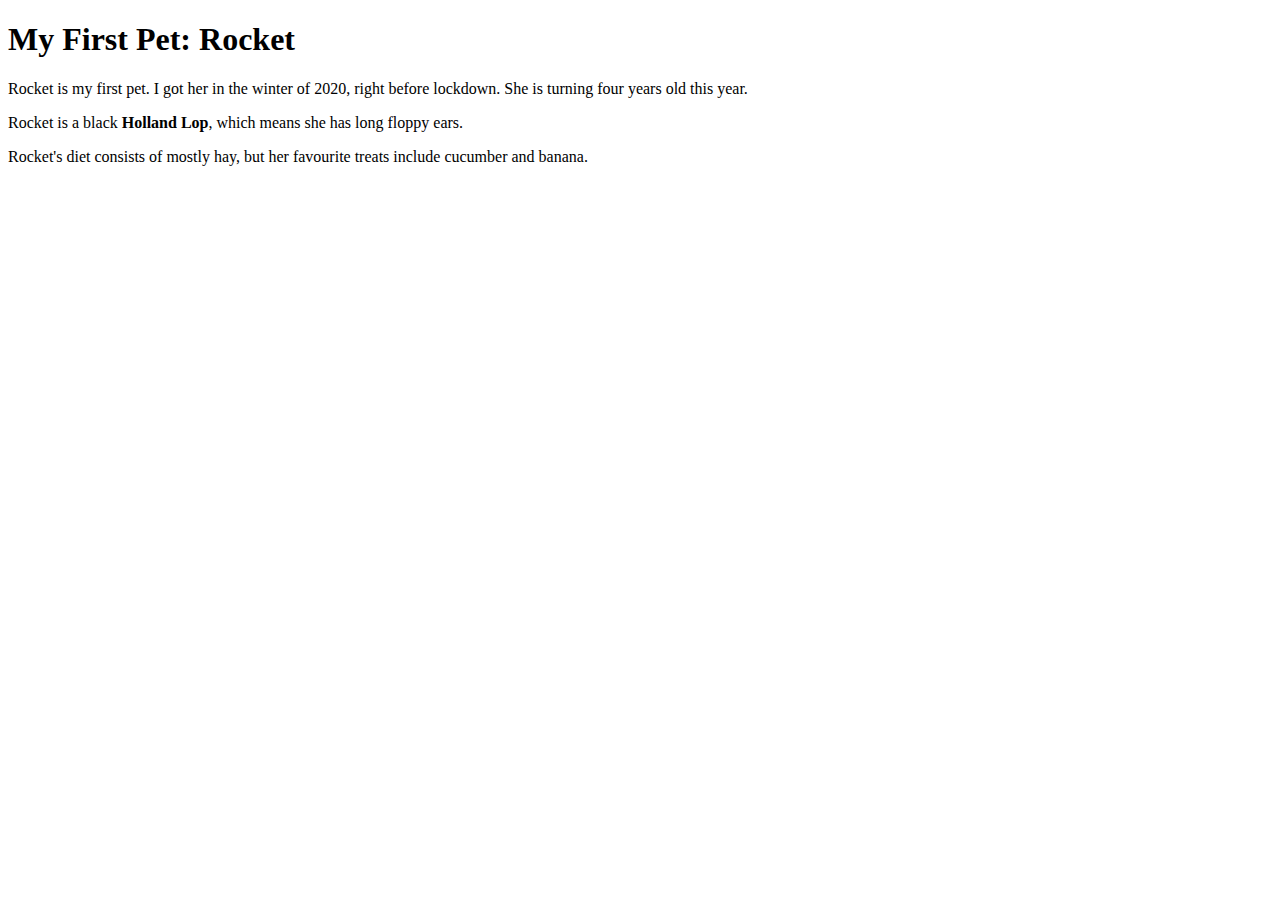
==== index.html @ 4de68b6d "Create index.html" ====
<!DOCTYPE html>
<html lang="en">
	<head>
		<title>Meet My Pets!</title>
	</head>

	<body>

	<h1>My First Pet: Rocket</h1>

	<p>Rocket is my first pet. I got her in the winter of 2020, right before lockdown. She is turning four years old this year.</p>

	<p> Rocket is a black <strong>Holland Lop</strong>, which means she has long floppy ears.</p>

	<p> Rocket's diet consists of mostly hay, but her favourite treats include cucumber and banana. </p>
	
	</body>

</html>
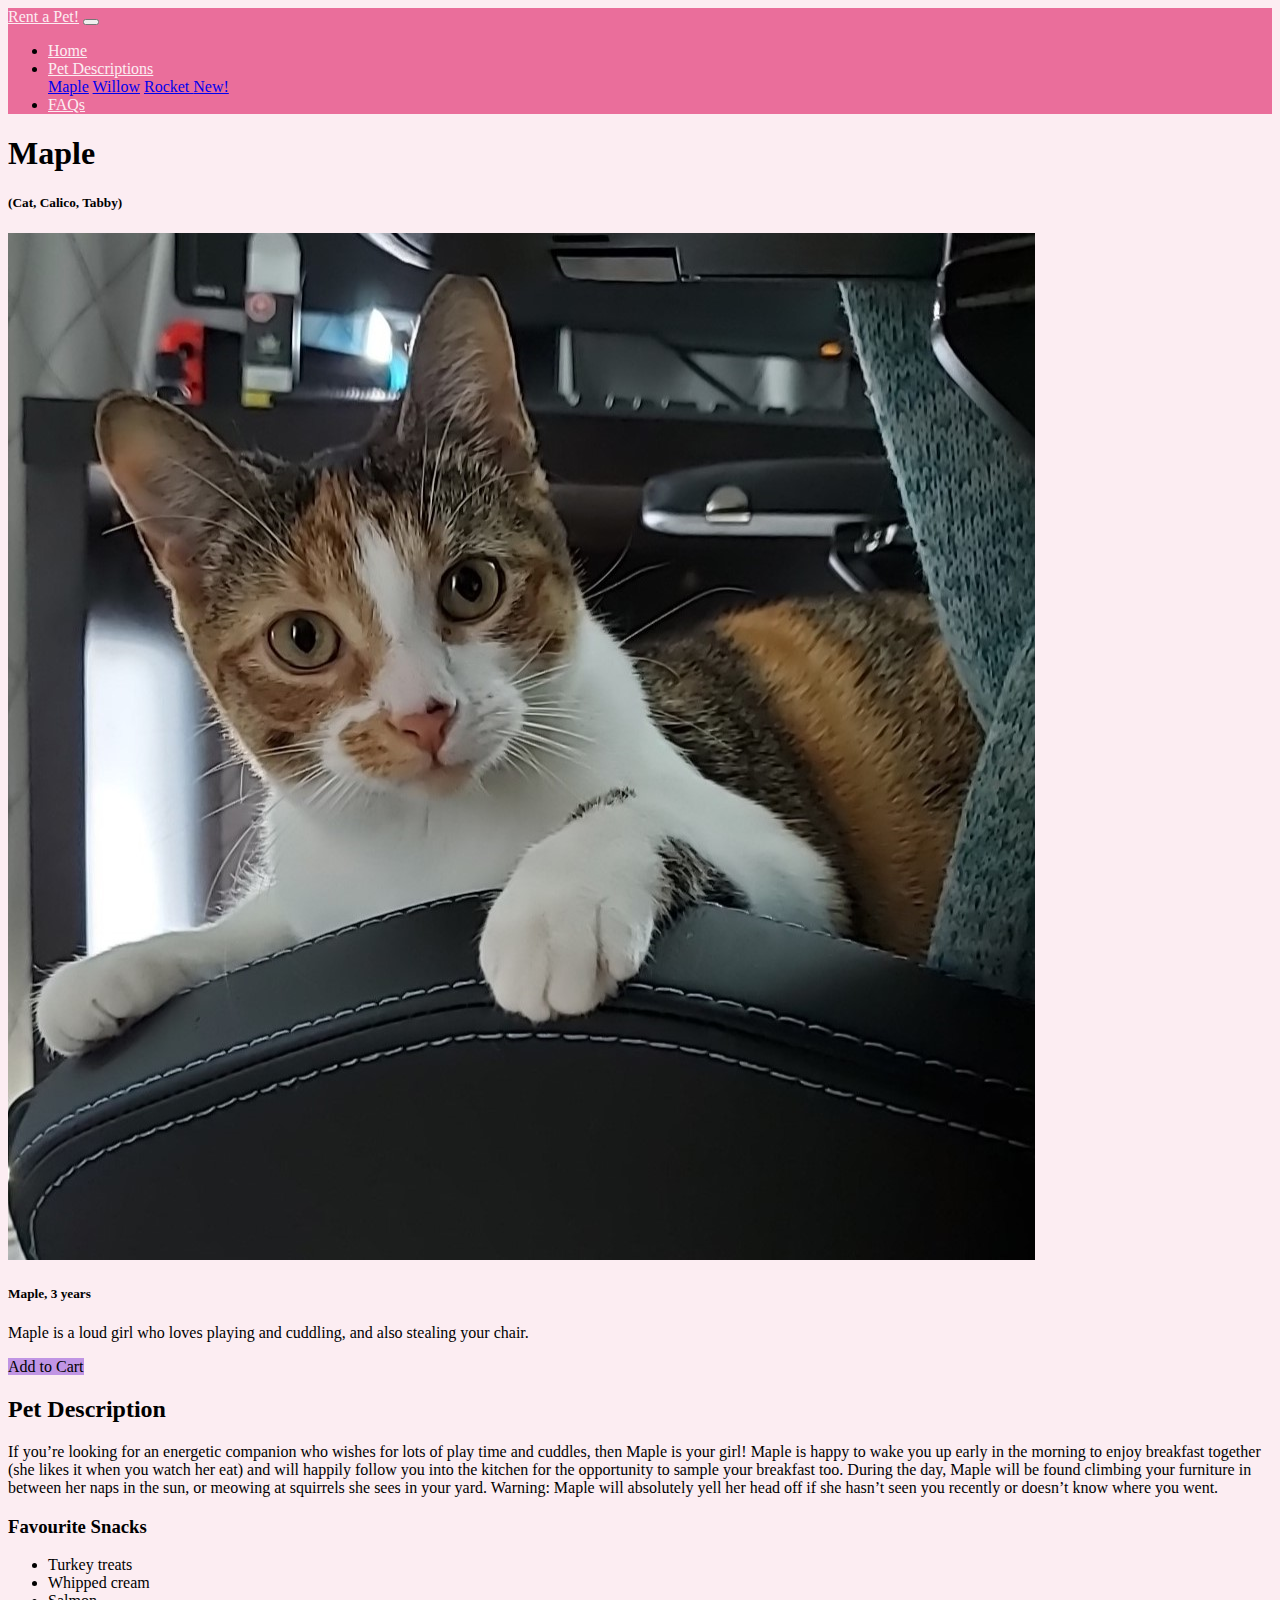
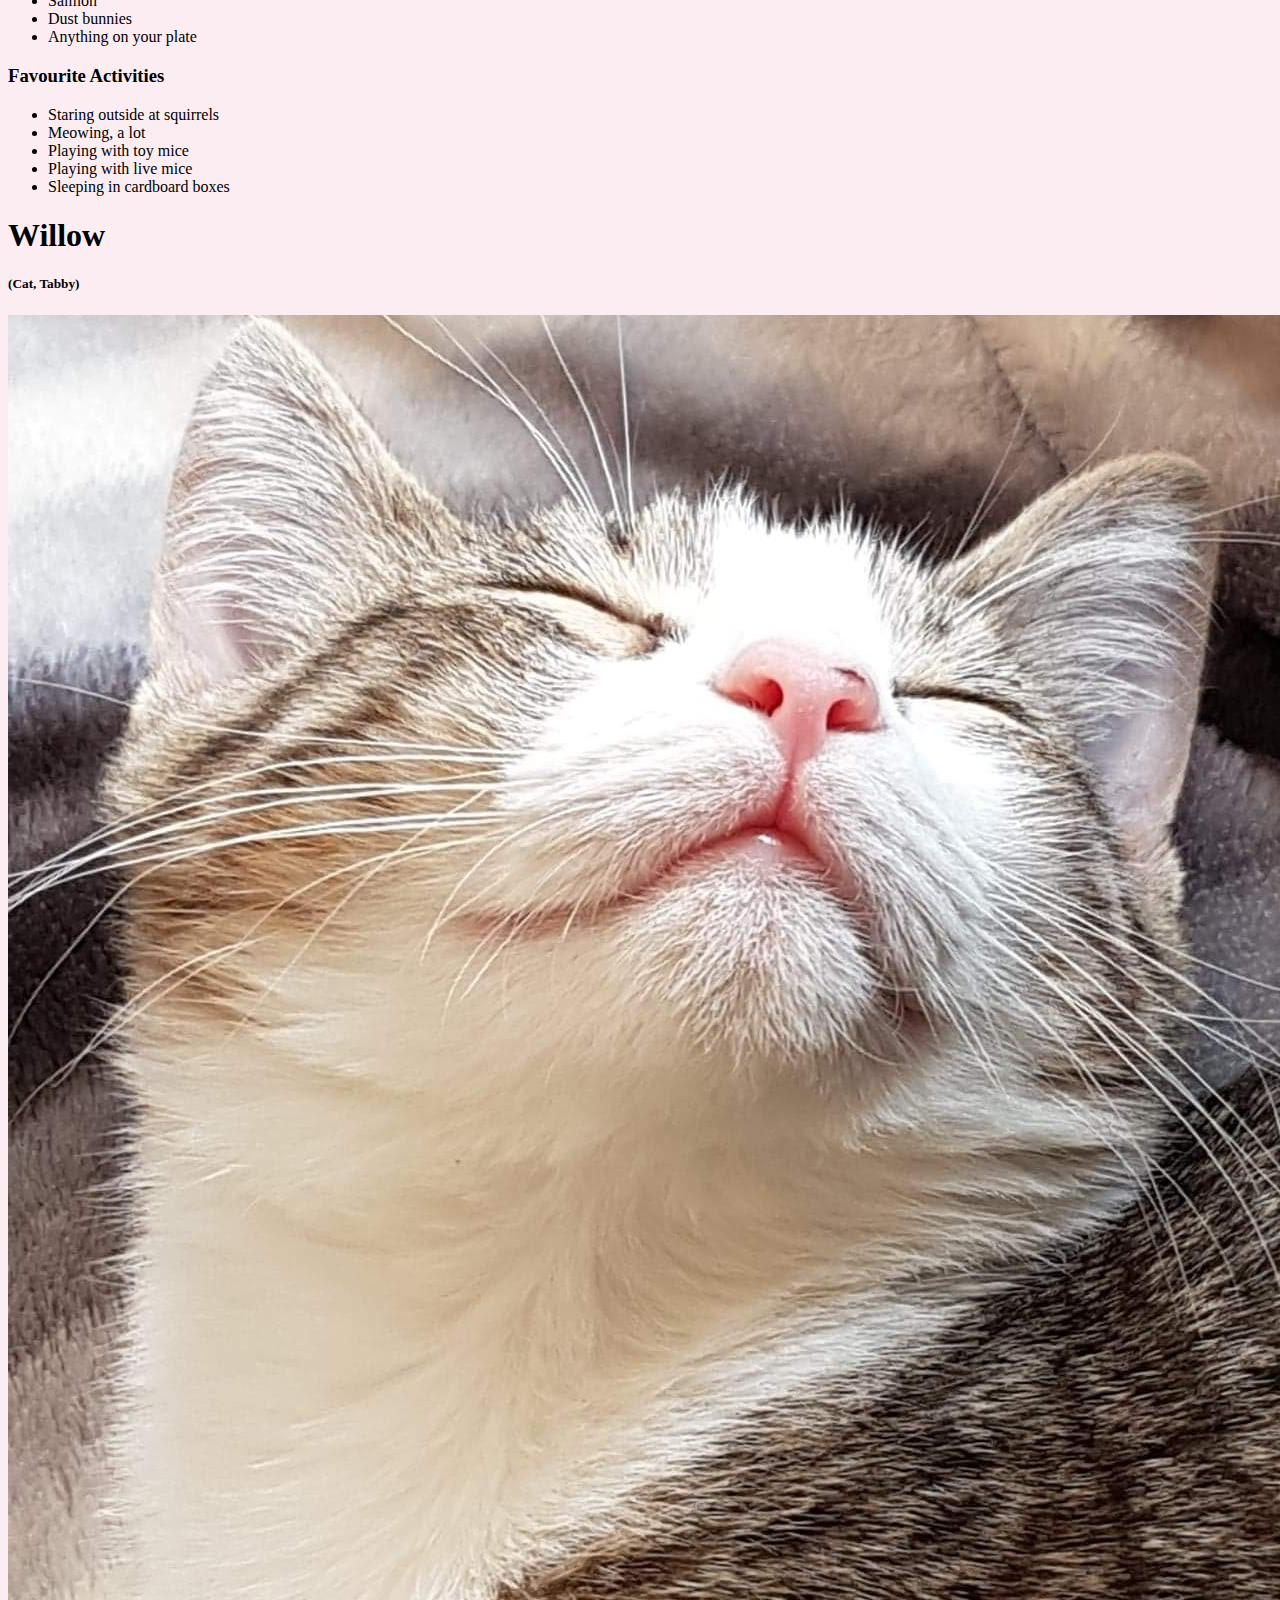
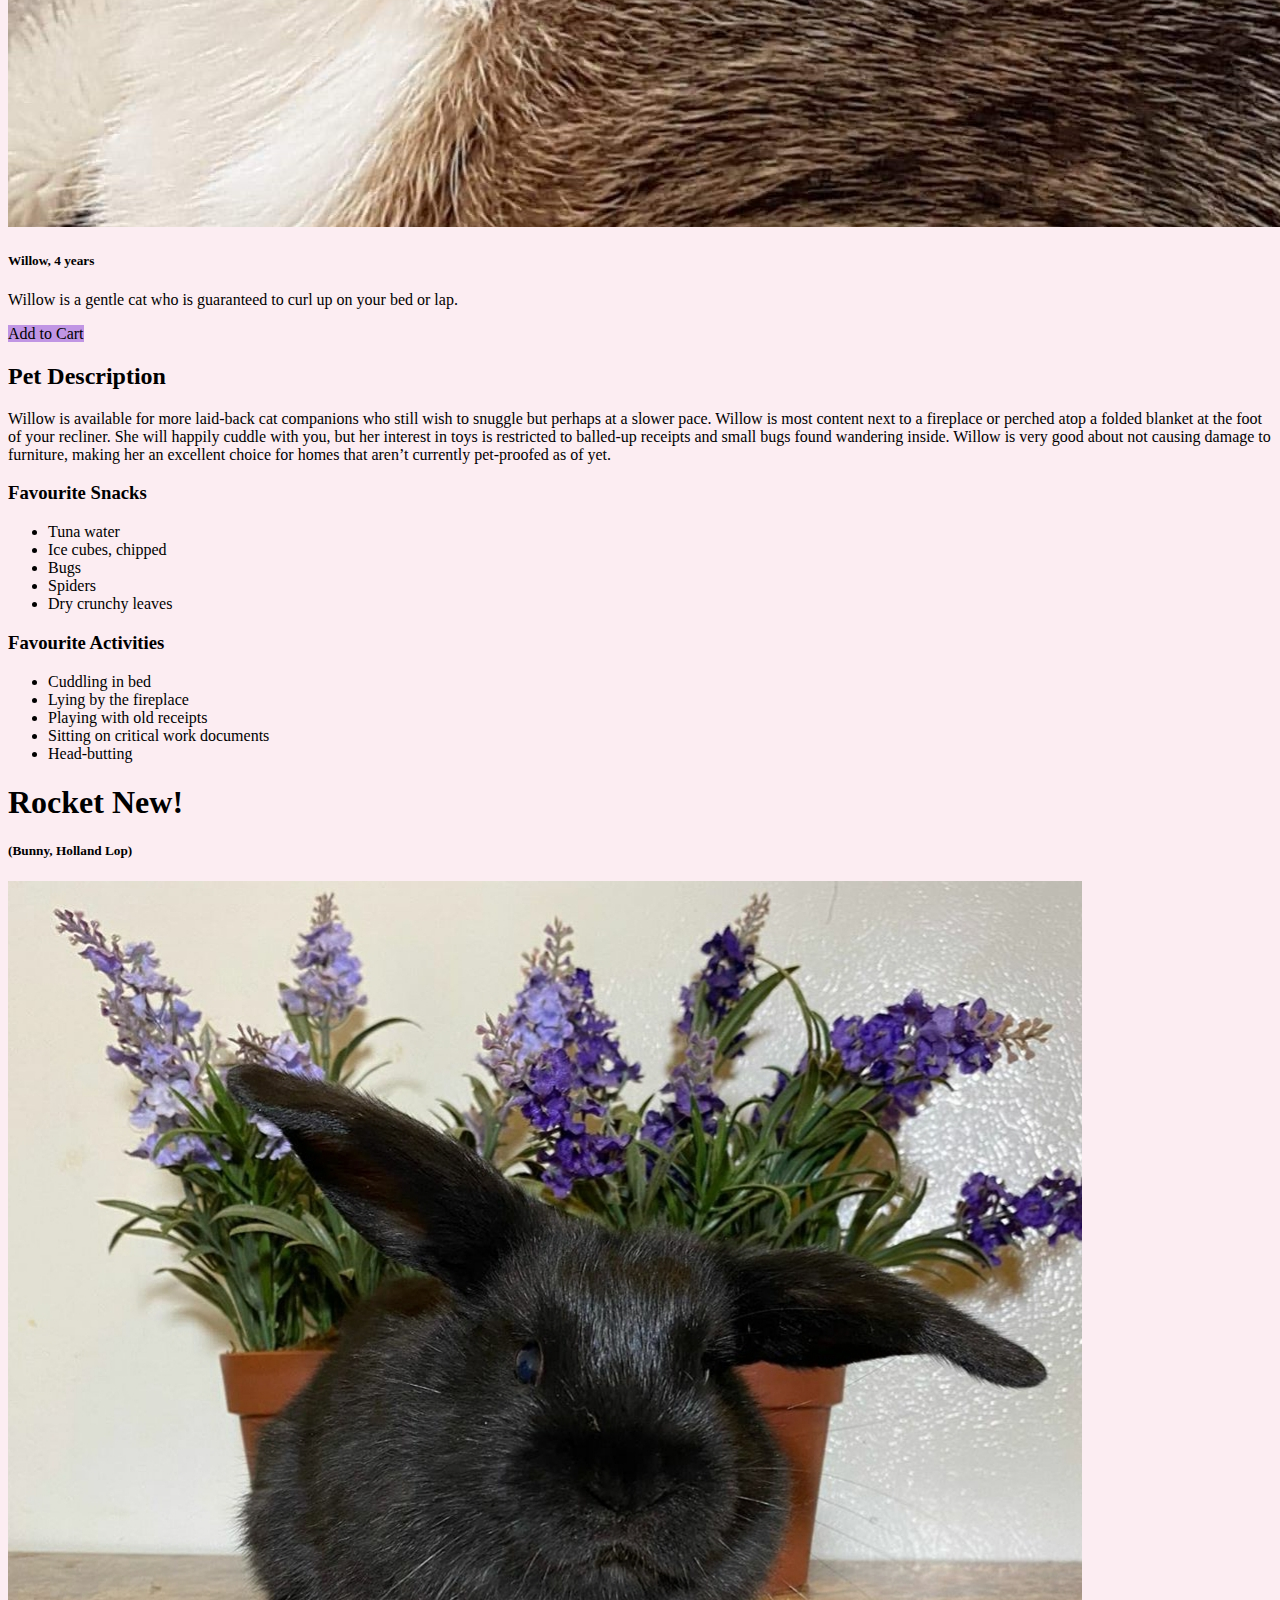
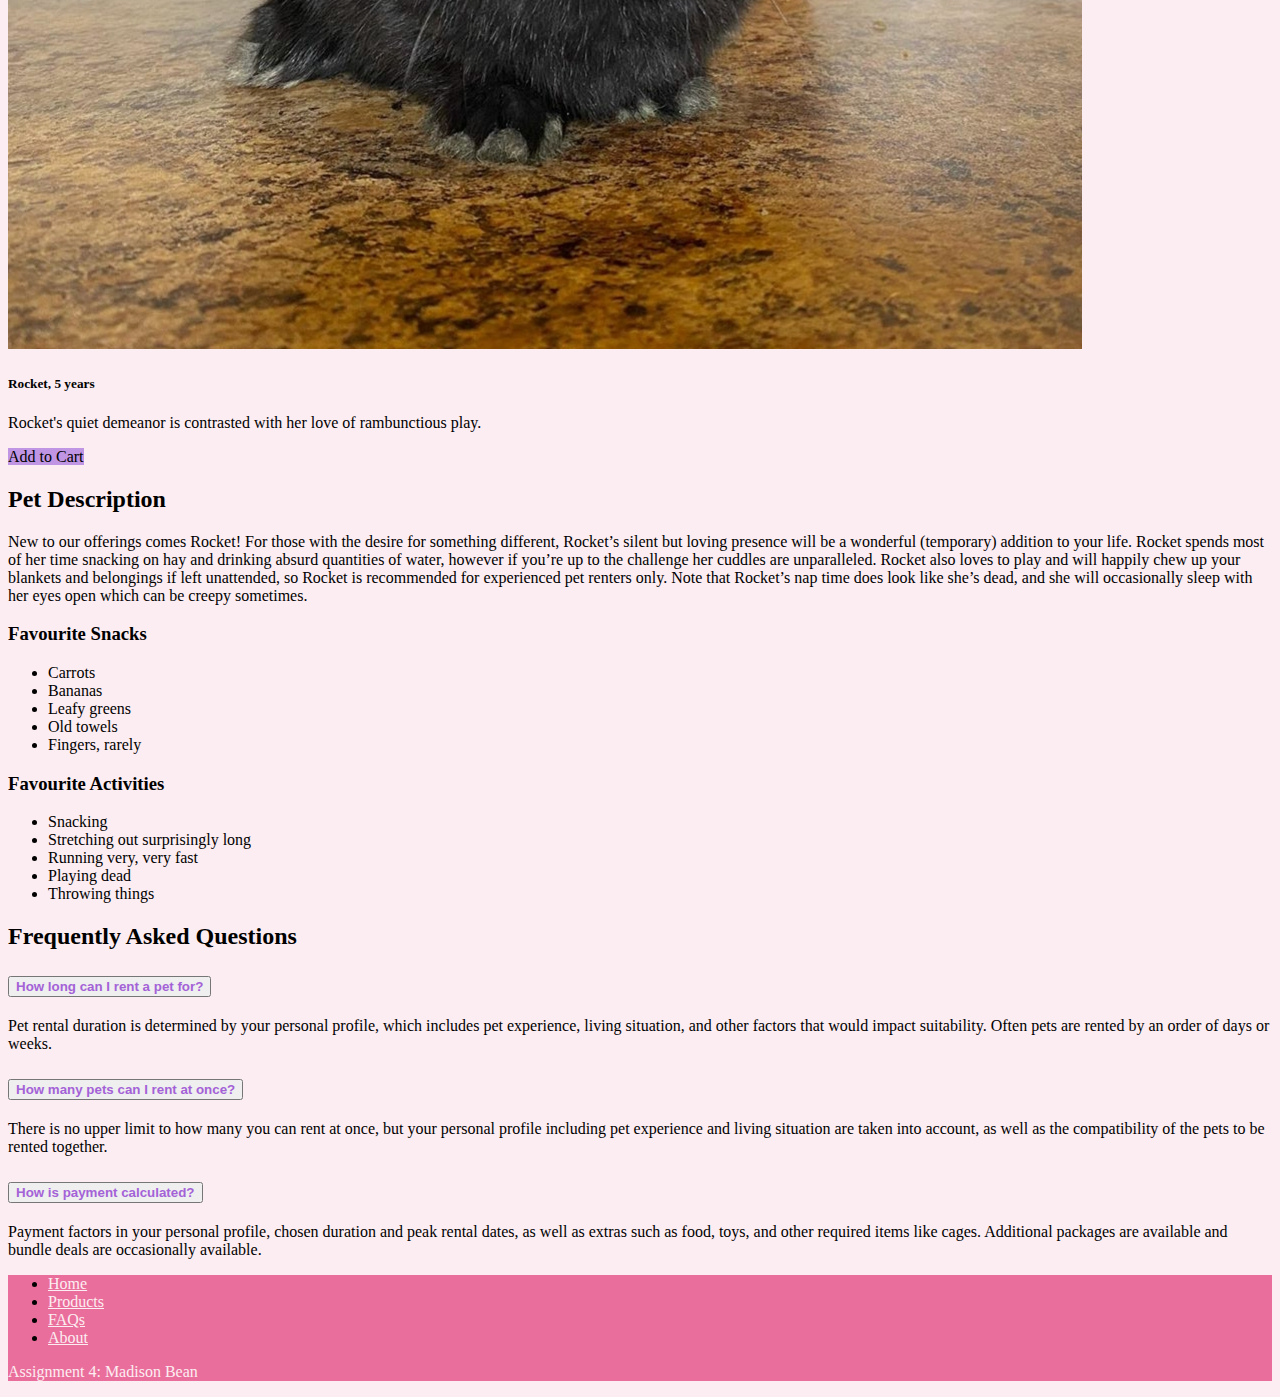
==== commit 82deeb1f: "adding a5 content" ====
--- a/index.html
+++ b/index.html
@@ -1,19 +1,257 @@
-<!DOCTYPE html>
-<html lang="en">
-	<head>
-		<title>Meet My Pets!</title>
-	</head>
-
-	<body>
-
-	<h1>My First Pet: Rocket</h1>
-
-	<p>Rocket is my first pet. I got her in the winter of 2020, right before lockdown. She is turning four years old this year.</p>
-
-	<p> Rocket is a black <strong>Holland Lop</strong>, which means she has long floppy ears.</p>
-
-	<p> Rocket's diet consists of mostly hay, but her favourite treats include cucumber and banana. </p>
-	
-	</body>
-
-</html> 
+<!doctype html>
+<html lang="en">
+  <head>
+    <!-- Required meta tags -->
+    <meta charset="utf-8">
+    <meta name="viewport" content="width=device-width, initial-scale=1">
+
+    <!-- Bootstrap CSS -->
+    <link href="https://cdn.jsdelivr.net/npm/bootstrap@5.1.3/dist/css/bootstrap.min.css" rel="stylesheet" integrity="sha384-1BmE4kWBq78iYhFldvKuhfTAU6auU8tT94WrHftjDbrCEXSU1oBoqyl2QvZ6jIW3" crossorigin="anonymous">
+
+    <title>Assignment 5: Madison Bean</title>
+
+    <link rel="stylesheet" href="styles/styles.css">
+    <script src="https://ajax.googleapis.com/ajax/libs/jquery/3.7.1/jquery.min.js"></script>
+    <script>
+      $(document).ready(function(){
+        $(".btn").click(function(){
+          $(this).toggleClass("pressed-button");
+          if ($(this).hasClass("pressed-button")){
+            $(this).fadeTo("slow", 0.7);
+            $(this).text("Added to Cart");
+          } else {
+            $(this).fadeTo("slow", 1);
+            $(this).text("Add to Cart");
+          }
+        });
+      });
+    </script>
+  </head>
+
+
+  <body data-bs-spy="scroll" data-bs-target=".navbar" >
+    <nav class="navbar navbar-expand-sm sticky-top navbar-custom">
+      <div class="container-fluid">
+        <a class="navbar-brand" href="#">Rent a Pet!</a>
+        <button class="navbar-toggler" type="button" data-bs-toggle="collapse" data-bs-target="#navbarHomepage" aria-controls="navbarHomepage" aria-expanded="false" aria-label="Toggle navigation">
+        <span class="navbar-toggler-icon"></span>
+        </button>
+        <div class="collapse navbar-collapse" id="navbarHomepage">
+          <ul class="navbar-nav ">
+            <li class="nav-item">
+              <a class="nav-link" href="#">Home</a>
+            </li>
+            <li class="nav-item dropdown">
+              <a class="nav-link dropdown-toggle" href="#" id="navbarDropdown" role="button" data-bs-toggle="dropdown" aria-haspopup="true" aria-expanded="false">
+              Pet Descriptions
+              </a>
+              <div class="dropdown-menu" aria-labelledby="navbarDropdown">
+                <a class="dropdown-item" href="#product1">Maple</a>
+                <a class="dropdown-item" href="#product2">Willow</a>
+                <a class="dropdown-item" href="#product3">Rocket <span class="badge bg-secondary">New!</span></a>
+              </div>
+            </li>
+            <li class="nav-item">
+              <a class="nav-link" href="#faq">FAQs</a>
+            </li>
+          </ul>
+        </div>
+      </div>
+    </nav>
+
+    <div class="container p-5 my-5 border" id="product1">
+      <h1>Maple</h1>
+      <h5 class="text-muted">(Cat, Calico, Tabby)</h5>
+      <div class="row">
+        <div class="card col-sm-4 p-3">
+          <img src="images/maple.png" class="card-img-top" alt="Calico tabby cat sitting on an office chair by a desk.">
+          <div class="card-body">
+            <h5 class="card-title">Maple, 3 years</h5>
+            <p class="card-text">Maple is a loud girl who loves playing and cuddling, and also stealing your chair.</p>
+            <a  class="btn btn-primary">Add to Cart</a>
+          </div>
+        </div>
+        <div class="col-sm-8 p-3">
+          <div class="row px-2">
+            <h2>Pet Description</h2>
+            If you’re looking for an energetic companion who wishes for lots of play time and cuddles, then Maple is your girl! Maple is happy to wake you up early in the morning to enjoy breakfast together (she likes it when you watch her eat) and will happily follow you into the kitchen for the opportunity to sample your breakfast too. During the day, Maple will be found climbing your furniture in between her naps in the sun, or meowing at squirrels she sees in your yard. Warning: Maple will absolutely yell her head off if she hasn’t seen you recently or doesn’t know where you went.
+          </div>
+          <div class="row py-5">
+            <div class="col xs-6">
+              <h3>Favourite Snacks</h3>
+              <ul>
+                <li>Turkey treats</li>
+                <li>Whipped cream</li>
+                <li>Salmon</li>
+                <li>Dust bunnies</li>
+                <li>Anything on your plate</li>
+              </ul>
+            </div>
+            <div class="col xs-6">
+              <h3>Favourite Activities</h3>
+              <ul>
+                <li>Staring outside at squirrels</li>
+                <li>Meowing, a lot</li>
+                <li>Playing with toy mice</li>
+                <li>Playing with live mice</li>
+                <li>Sleeping in cardboard boxes</li>
+              </ul>
+            </div>
+          </div>
+        </div>
+      </div>
+    </div>
+
+    <div class="container p-5 my-5 border" id="product2">
+      <h1>Willow</h1>
+      <h5 class="text-muted">(Cat, Tabby)</h5>
+      <div class="row">
+        <div class="card col-sm-4 p-3">
+          <img src="images/willow.png" class="card-img-top" alt="Close-up of a grey tabby cat asleep on a blanket.">
+          <div class="card-body">
+            <h5 class="card-title">Willow, 4 years</h5>
+            <p class="card-text">Willow is a gentle cat who is guaranteed to curl up on your bed or lap.</p>
+            <a  class="btn btn-primary">Add to Cart</a>
+          </div>
+        </div>
+        <div class="col-sm-8 p-3">
+          <div class="row px-2">
+            <h2>Pet Description</h2>
+            Willow is available for more laid-back cat companions who still wish to snuggle but perhaps at a slower pace. Willow is most content next to a fireplace or perched atop a folded blanket at the foot of your recliner. She will happily cuddle with you, but her interest in toys is restricted to balled-up receipts and small bugs found wandering inside. Willow is very good about not causing damage to furniture, making her an excellent choice for homes that aren’t currently pet-proofed as of yet.
+          </div>
+          <div class="row py-5">
+            <div class="col xs-6">
+              <h3>Favourite Snacks</h3>
+              <ul>
+                <li>Tuna water</li>
+                <li>Ice cubes, chipped</li>
+                <li>Bugs</li>
+                <li>Spiders</li>
+                <li>Dry crunchy leaves</li>
+              </ul>
+            </div>
+            <div class="col xs-6">
+              <h3>Favourite Activities</h3>
+              <ul>
+                <li>Cuddling in bed</li>
+                <li>Lying by the fireplace</li>
+                <li>Playing with old receipts</li>
+                <li>Sitting on critical work documents</li>
+                <li>Head-butting</li>
+              </ul>
+            </div>
+          </div>
+        </div>
+      </div>
+    </div>
+
+    <div class="container p-5 my-5 border" id="product3">
+      <h1>Rocket <span class="badge bg-secondary">New!</span></h1>
+      <h5 class="text-muted">(Bunny, Holland Lop)</h5>
+      <div class="row">
+        <div class="card col-sm-4 p-3">
+          <img src="images/rocket.png" class="card-img-top" alt="Black Holland Lop rabbit sitting in front of a potted flower.">
+          <div class="card-body">
+            <h5 class="card-title">Rocket, 5 years</h5>
+            <p class="card-text">Rocket's quiet demeanor is contrasted with her love of rambunctious play.</p>
+            <a  class="btn btn-primary">Add to Cart</a>
+          </div>
+        </div>
+        <div class="col-sm-8 p-3">
+          <div class="row px-2">
+            <h2>Pet Description</h2>
+            New to our offerings comes Rocket! For those with the desire for something different, Rocket’s silent but loving presence will be a wonderful (temporary) addition to your life. Rocket spends most of her time snacking on hay and drinking absurd quantities of water, however if you’re up to the challenge her cuddles are unparalleled. Rocket also loves to play and will happily chew up your blankets and belongings if left unattended, so Rocket is recommended for experienced pet renters only. Note that Rocket’s nap time does look like she’s dead, and she will occasionally sleep with her eyes open which can be creepy sometimes.
+          </div>
+          <div class="row py-5">
+            <div class="col xs-6">
+              <h3>Favourite Snacks</h3>
+              <ul>
+                <li>Carrots</li>
+                <li>Bananas</li>
+                <li>Leafy greens</li>
+                <li>Old towels</li>
+                <li>Fingers, rarely</li>
+              </ul>
+            </div>
+            <div class="col xs-6">
+              <h3>Favourite Activities</h3>
+              <ul>
+                <li>Snacking</li>
+                <li>Stretching out surprisingly long</li>
+                <li>Running very, very fast</li>
+                <li>Playing dead</li>
+                <li>Throwing things</li>
+              </ul>
+            </div>
+          </div>
+        </div>
+      </div>
+    </div>
+
+    <div class="container p-5 my-5 border">
+      <h2>Frequently Asked Questions</h2>
+      <div class="accordion py-5" id="faq">
+        <div class="accordion-item">
+          <h2 class="accordion-header" id="headingOne">
+            <button class="accordion-button collapsed" type="button" data-bs-toggle="collapse" data-bs-target="#collapseOne" aria-expanded="true" aria-controls="collapseOne">
+            <strong>How long can I rent a pet for?</strong>
+            </button>
+          </h2>
+          <div id="collapseOne" class="accordion-collapse collapse" aria-labelledby="headingOne" data-bs-parent="#faq">
+            <div class="accordion-body">
+              Pet rental duration is determined by your personal profile, which includes pet experience, living situation, and other factors that would impact suitability. Often pets are rented by an order of days or weeks.
+            </div>
+          </div>
+        </div>
+        <div class="accordion-item">
+          <h2 class="accordion-header" id="headingTwo">
+            <button class="accordion-button collapsed" type="button" data-bs-toggle="collapse" data-bs-target="#collapseTwo" aria-expanded="false" aria-controls="collapseTwo">
+            <strong>How many pets can I rent at once?</strong>
+            </button>
+          </h2>
+          <div id="collapseTwo" class="accordion-collapse collapse" aria-labelledby="headingTwo" data-bs-parent="#faq">
+            <div class="accordion-body">
+              There is no upper limit to how many you can rent at once, but your personal profile including pet experience and living situation are taken into account, as well as the compatibility of the pets to be rented together.
+            </div>
+          </div>
+        </div>
+        <div class="accordion-item">
+          <h2 class="accordion-header" id="headingThree">
+            <button class="accordion-button collapsed" type="button" data-bs-toggle="collapse" data-bs-target="#collapseThree" aria-expanded="false" aria-controls="collapseThree">
+            <strong>How is payment calculated?</strong>
+            </button>
+          </h2>
+          <div id="collapseThree" class="accordion-collapse collapse" aria-labelledby="headingThree" data-bs-parent="#faq">
+            <div class="accordion-body">
+              Payment factors in your personal profile, chosen duration and peak rental dates, as well as extras such as food, toys, and other required items like cages. Additional packages are available and bundle deals are occasionally available.
+            </div>
+          </div>
+        </div>
+      </div>
+    </div>
+
+    <div class="footer p-5 navbar-custom">
+      <div class="container py-5">
+        <ul class="nav justify-content-center border-bottom pb-3 mb-3">
+          <li class="nav-item"><a href="#" class="nav-link px-4 ">Home</a></li>
+          <li class="nav-item"><a href="#product1" class="nav-link px-4">Products</a></li>
+          <li class="nav-item"><a href="#faq" class="nav-link px-4 ">FAQs</a></li>
+          <li class="nav-item"><a href="#" class="nav-link px-4 ">About</a></li>
+        </ul>
+        <p class="text-center pt-3"> Assignment 4: Madison Bean</p>
+      </div>
+    </div>
+
+
+    <!-- Optional JavaScript; choose one of the two! -->
+
+    <!-- Option 1: Bootstrap Bundle with Popper -->
+    <script src="https://cdn.jsdelivr.net/npm/bootstrap@5.1.3/dist/js/bootstrap.bundle.min.js" integrity="sha384-ka7Sk0Gln4gmtz2MlQnikT1wXgYsOg+OMhuP+IlRH9sENBO0LRn5q+8nbTov4+1p" crossorigin="anonymous"></script>
+
+    <!-- Option 2: Separate Popper and Bootstrap JS -->
+    <!--
+    <script src="https://cdn.jsdelivr.net/npm/@popperjs/core@2.10.2/dist/umd/popper.min.js" integrity="sha384-7+zCNj/IqJ95wo16oMtfsKbZ9ccEh31eOz1HGyDuCQ6wgnyJNSYdrPa03rtR1zdB" crossorigin="anonymous"></script>
+    <script src="https://cdn.jsdelivr.net/npm/bootstrap@5.1.3/dist/js/bootstrap.min.js" integrity="sha384-QJHtvGhmr9XOIpI6YVutG+2QOK9T+ZnN4kzFN1RtK3zEFEIsxhlmWl5/YESvpZ13" crossorigin="anonymous"></script>
+    -->
+  </body>
+</html>--- a/styles/styles.css
+++ b/styles/styles.css
@@ -0,0 +1,48 @@
+body{
+	background-color: #fcedf2;
+}
+
+.btn-primary, .btn-primary:hover{
+	background-color: #c095e4;
+	border-color: #c095e4;
+}
+
+.btn-primary:hover{
+	background-color: #a462d7;
+	border-color: #a462d7;
+}
+
+.navbar-custom {
+    background-color: #ea6e9b;
+}
+
+.navbar-custom .navbar-brand,
+.navbar-custom .navbar-text,
+.navbar-custom .navbar-nav .nav-link,
+.navbar-custom .nav-item .nav-link,
+.navbar-custom p {
+    color: #fcedf2;
+}
+
+.navbar-custom .nav-item.active .nav-link,
+.navbar-custom .nav-item:focus .nav-link,
+.navbar-custom .nav-item:hover .nav-link {
+    color: #ffffff;
+    font-weight: bold;
+}
+
+.accordion-button{
+	color: #a462d7;
+}
+
+.accordion-button:not(.collapsed){
+	background-color: #dec1eb;
+	color: #a462d7;
+	
+} 
+
+.accordion-button:focus,
+.accordion-button:hover{
+	background-color: #dec1eb;
+	box-shadow: none;
+}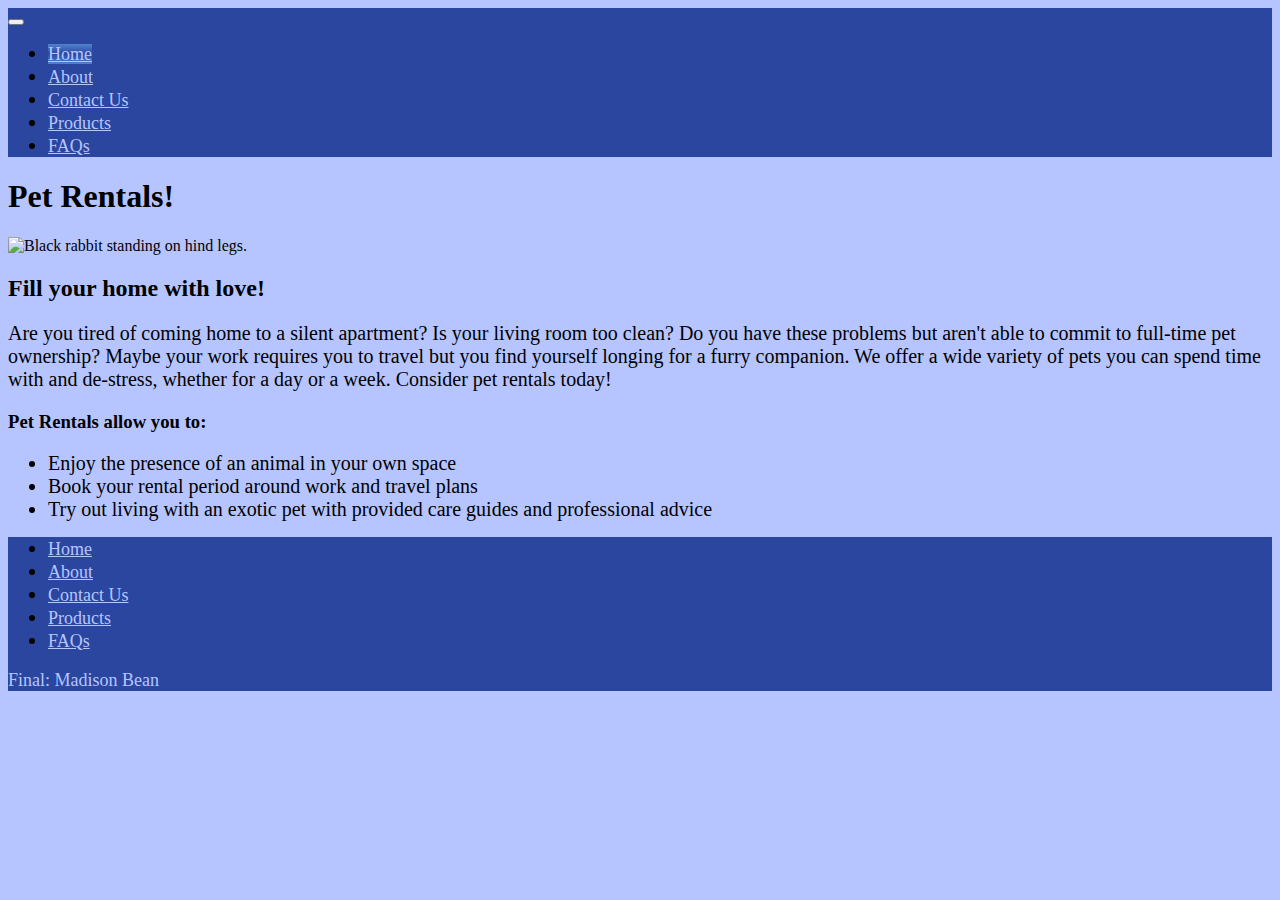
==== commit a68c3449: "Added final files" ====
--- a/index.html
+++ b/index.html
@@ -8,237 +8,74 @@
     <!-- Bootstrap CSS -->
     <link href="https://cdn.jsdelivr.net/npm/bootstrap@5.1.3/dist/css/bootstrap.min.css" rel="stylesheet" integrity="sha384-1BmE4kWBq78iYhFldvKuhfTAU6auU8tT94WrHftjDbrCEXSU1oBoqyl2QvZ6jIW3" crossorigin="anonymous">
 
-    <title>Assignment 5: Madison Bean</title>
+    <title>Final: Madison Bean</title>
 
     <link rel="stylesheet" href="styles/styles.css">
     <script src="https://ajax.googleapis.com/ajax/libs/jquery/3.7.1/jquery.min.js"></script>
-    <script>
-      $(document).ready(function(){
-        $(".btn").click(function(){
-          $(this).toggleClass("pressed-button");
-          if ($(this).hasClass("pressed-button")){
-            $(this).fadeTo("slow", 0.7);
-            $(this).text("Added to Cart");
-          } else {
-            $(this).fadeTo("slow", 1);
-            $(this).text("Add to Cart");
-          }
-        });
-      });
-    </script>
   </head>
 
 
-  <body data-bs-spy="scroll" data-bs-target=".navbar" >
+  <body class="d-flex flex-column min-vh-100" data-bs-spy="scroll" data-bs-target=".navbar" >
     <nav class="navbar navbar-expand-sm sticky-top navbar-custom">
       <div class="container-fluid">
-        <a class="navbar-brand" href="#">Rent a Pet!</a>
-        <button class="navbar-toggler" type="button" data-bs-toggle="collapse" data-bs-target="#navbarHomepage" aria-controls="navbarHomepage" aria-expanded="false" aria-label="Toggle navigation">
+        <button class="navbar-toggler" type="button" data-bs-toggle="collapse" data-bs-target="#navbarLinks" aria-controls="navbarLinks" aria-expanded="false" aria-label="Toggle navigation">
         <span class="navbar-toggler-icon"></span>
         </button>
-        <div class="collapse navbar-collapse" id="navbarHomepage">
+        <div class="collapse navbar-collapse" id="navbarLinks">
           <ul class="navbar-nav ">
             <li class="nav-item">
-              <a class="nav-link" href="#">Home</a>
-            </li>
-            <li class="nav-item dropdown">
-              <a class="nav-link dropdown-toggle" href="#" id="navbarDropdown" role="button" data-bs-toggle="dropdown" aria-haspopup="true" aria-expanded="false">
-              Pet Descriptions
-              </a>
-              <div class="dropdown-menu" aria-labelledby="navbarDropdown">
-                <a class="dropdown-item" href="#product1">Maple</a>
-                <a class="dropdown-item" href="#product2">Willow</a>
-                <a class="dropdown-item" href="#product3">Rocket <span class="badge bg-secondary">New!</span></a>
-              </div>
+              <a class="nav-link current-nav-link" href="index.html">Home</a>
             </li>
             <li class="nav-item">
-              <a class="nav-link" href="#faq">FAQs</a>
+              <a class="nav-link" href="about.html">About</a>
+            </li>
+            <li class="nav-item">
+              <a class="nav-link" href="contact.html">Contact Us</a>
+            </li>
+            <li class="nav-item">
+              <a class="nav-link" href="product.html">Products</a>
+            </li>
+            <li class="nav-item">
+              <a class="nav-link" href="faq.html">FAQs</a>
             </li>
           </ul>
         </div>
       </div>
     </nav>
 
-    <div class="container p-5 my-5 border" id="product1">
-      <h1>Maple</h1>
-      <h5 class="text-muted">(Cat, Calico, Tabby)</h5>
+    <h1 class="text-center py-5">Pet Rentals!</h1>
+
+    <div class="container p-5 my-5 border">
       <div class="row">
-        <div class="card col-sm-4 p-3">
-          <img src="images/maple.png" class="card-img-top" alt="Calico tabby cat sitting on an office chair by a desk.">
-          <div class="card-body">
-            <h5 class="card-title">Maple, 3 years</h5>
-            <p class="card-text">Maple is a loud girl who loves playing and cuddling, and also stealing your chair.</p>
-            <a  class="btn btn-primary">Add to Cart</a>
-          </div>
+        <div class="col-md p-3">
+          <img src="./images/rocketstanding.png" class="img-fluid rounded" alt="Black rabbit standing on hind legs."
+          />
         </div>
-        <div class="col-sm-8 p-3">
-          <div class="row px-2">
-            <h2>Pet Description</h2>
-            If you’re looking for an energetic companion who wishes for lots of play time and cuddles, then Maple is your girl! Maple is happy to wake you up early in the morning to enjoy breakfast together (she likes it when you watch her eat) and will happily follow you into the kitchen for the opportunity to sample your breakfast too. During the day, Maple will be found climbing your furniture in between her naps in the sun, or meowing at squirrels she sees in your yard. Warning: Maple will absolutely yell her head off if she hasn’t seen you recently or doesn’t know where you went.
-          </div>
-          <div class="row py-5">
-            <div class="col xs-6">
-              <h3>Favourite Snacks</h3>
-              <ul>
-                <li>Turkey treats</li>
-                <li>Whipped cream</li>
-                <li>Salmon</li>
-                <li>Dust bunnies</li>
-                <li>Anything on your plate</li>
-              </ul>
-            </div>
-            <div class="col xs-6">
-              <h3>Favourite Activities</h3>
-              <ul>
-                <li>Staring outside at squirrels</li>
-                <li>Meowing, a lot</li>
-                <li>Playing with toy mice</li>
-                <li>Playing with live mice</li>
-                <li>Sleeping in cardboard boxes</li>
-              </ul>
-            </div>
-          </div>
+        <div class="col-md p-3">
+          <h2>Fill your home with love!</h2>
+          <p>Are you tired of coming home to a silent apartment? Is your living room too clean? Do you have these problems but aren't able to commit to full-time pet ownership? Maybe your work requires you to travel but you find yourself longing for a furry companion. We offer a wide variety of pets you can spend time with and de-stress, whether for a day or a week. Consider pet rentals today!</p>
+          <h3>Pet Rentals allow you to:</h3>
+          <ul>
+            <li>Enjoy the presence of an animal in your own space</li>
+            <li>Book your rental period around work and travel plans</li>
+            <li>Try out living with an exotic pet with provided care guides and professional advice</li>
+          </ul>
         </div>
       </div>
     </div>
 
-    <div class="container p-5 my-5 border" id="product2">
-      <h1>Willow</h1>
-      <h5 class="text-muted">(Cat, Tabby)</h5>
-      <div class="row">
-        <div class="card col-sm-4 p-3">
-          <img src="images/willow.png" class="card-img-top" alt="Close-up of a grey tabby cat asleep on a blanket.">
-          <div class="card-body">
-            <h5 class="card-title">Willow, 4 years</h5>
-            <p class="card-text">Willow is a gentle cat who is guaranteed to curl up on your bed or lap.</p>
-            <a  class="btn btn-primary">Add to Cart</a>
-          </div>
-        </div>
-        <div class="col-sm-8 p-3">
-          <div class="row px-2">
-            <h2>Pet Description</h2>
-            Willow is available for more laid-back cat companions who still wish to snuggle but perhaps at a slower pace. Willow is most content next to a fireplace or perched atop a folded blanket at the foot of your recliner. She will happily cuddle with you, but her interest in toys is restricted to balled-up receipts and small bugs found wandering inside. Willow is very good about not causing damage to furniture, making her an excellent choice for homes that aren’t currently pet-proofed as of yet.
-          </div>
-          <div class="row py-5">
-            <div class="col xs-6">
-              <h3>Favourite Snacks</h3>
-              <ul>
-                <li>Tuna water</li>
-                <li>Ice cubes, chipped</li>
-                <li>Bugs</li>
-                <li>Spiders</li>
-                <li>Dry crunchy leaves</li>
-              </ul>
-            </div>
-            <div class="col xs-6">
-              <h3>Favourite Activities</h3>
-              <ul>
-                <li>Cuddling in bed</li>
-                <li>Lying by the fireplace</li>
-                <li>Playing with old receipts</li>
-                <li>Sitting on critical work documents</li>
-                <li>Head-butting</li>
-              </ul>
-            </div>
-          </div>
-        </div>
-      </div>
-    </div>
 
-    <div class="container p-5 my-5 border" id="product3">
-      <h1>Rocket <span class="badge bg-secondary">New!</span></h1>
-      <h5 class="text-muted">(Bunny, Holland Lop)</h5>
-      <div class="row">
-        <div class="card col-sm-4 p-3">
-          <img src="images/rocket.png" class="card-img-top" alt="Black Holland Lop rabbit sitting in front of a potted flower.">
-          <div class="card-body">
-            <h5 class="card-title">Rocket, 5 years</h5>
-            <p class="card-text">Rocket's quiet demeanor is contrasted with her love of rambunctious play.</p>
-            <a  class="btn btn-primary">Add to Cart</a>
-          </div>
-        </div>
-        <div class="col-sm-8 p-3">
-          <div class="row px-2">
-            <h2>Pet Description</h2>
-            New to our offerings comes Rocket! For those with the desire for something different, Rocket’s silent but loving presence will be a wonderful (temporary) addition to your life. Rocket spends most of her time snacking on hay and drinking absurd quantities of water, however if you’re up to the challenge her cuddles are unparalleled. Rocket also loves to play and will happily chew up your blankets and belongings if left unattended, so Rocket is recommended for experienced pet renters only. Note that Rocket’s nap time does look like she’s dead, and she will occasionally sleep with her eyes open which can be creepy sometimes.
-          </div>
-          <div class="row py-5">
-            <div class="col xs-6">
-              <h3>Favourite Snacks</h3>
-              <ul>
-                <li>Carrots</li>
-                <li>Bananas</li>
-                <li>Leafy greens</li>
-                <li>Old towels</li>
-                <li>Fingers, rarely</li>
-              </ul>
-            </div>
-            <div class="col xs-6">
-              <h3>Favourite Activities</h3>
-              <ul>
-                <li>Snacking</li>
-                <li>Stretching out surprisingly long</li>
-                <li>Running very, very fast</li>
-                <li>Playing dead</li>
-                <li>Throwing things</li>
-              </ul>
-            </div>
-          </div>
-        </div>
-      </div>
-    </div>
 
-    <div class="container p-5 my-5 border">
-      <h2>Frequently Asked Questions</h2>
-      <div class="accordion py-5" id="faq">
-        <div class="accordion-item">
-          <h2 class="accordion-header" id="headingOne">
-            <button class="accordion-button collapsed" type="button" data-bs-toggle="collapse" data-bs-target="#collapseOne" aria-expanded="true" aria-controls="collapseOne">
-            <strong>How long can I rent a pet for?</strong>
-            </button>
-          </h2>
-          <div id="collapseOne" class="accordion-collapse collapse" aria-labelledby="headingOne" data-bs-parent="#faq">
-            <div class="accordion-body">
-              Pet rental duration is determined by your personal profile, which includes pet experience, living situation, and other factors that would impact suitability. Often pets are rented by an order of days or weeks.
-            </div>
-          </div>
-        </div>
-        <div class="accordion-item">
-          <h2 class="accordion-header" id="headingTwo">
-            <button class="accordion-button collapsed" type="button" data-bs-toggle="collapse" data-bs-target="#collapseTwo" aria-expanded="false" aria-controls="collapseTwo">
-            <strong>How many pets can I rent at once?</strong>
-            </button>
-          </h2>
-          <div id="collapseTwo" class="accordion-collapse collapse" aria-labelledby="headingTwo" data-bs-parent="#faq">
-            <div class="accordion-body">
-              There is no upper limit to how many you can rent at once, but your personal profile including pet experience and living situation are taken into account, as well as the compatibility of the pets to be rented together.
-            </div>
-          </div>
-        </div>
-        <div class="accordion-item">
-          <h2 class="accordion-header" id="headingThree">
-            <button class="accordion-button collapsed" type="button" data-bs-toggle="collapse" data-bs-target="#collapseThree" aria-expanded="false" aria-controls="collapseThree">
-            <strong>How is payment calculated?</strong>
-            </button>
-          </h2>
-          <div id="collapseThree" class="accordion-collapse collapse" aria-labelledby="headingThree" data-bs-parent="#faq">
-            <div class="accordion-body">
-              Payment factors in your personal profile, chosen duration and peak rental dates, as well as extras such as food, toys, and other required items like cages. Additional packages are available and bundle deals are occasionally available.
-            </div>
-          </div>
-        </div>
-      </div>
-    </div>
-
-    <div class="footer p-5 navbar-custom">
+    <div class="footer p-5 navbar-custom mt-auto">
       <div class="container py-5">
         <ul class="nav justify-content-center border-bottom pb-3 mb-3">
-          <li class="nav-item"><a href="#" class="nav-link px-4 ">Home</a></li>
-          <li class="nav-item"><a href="#product1" class="nav-link px-4">Products</a></li>
-          <li class="nav-item"><a href="#faq" class="nav-link px-4 ">FAQs</a></li>
-          <li class="nav-item"><a href="#" class="nav-link px-4 ">About</a></li>
+          <li class="nav-item"><a href="index.html" class="nav-link px-4 ">Home</a></li>
+          <li class="nav-item"><a href="about.html" class="nav-link px-4 ">About</a></li>
+          <li class="nav-item"><a href="contact.html" class="nav-link px-4 ">Contact Us</a></li>
+          <li class="nav-item"><a href="product.html" class="nav-link px-4">Products</a></li>
+          <li class="nav-item"><a href="faq.html" class="nav-link px-4 ">FAQs</a></li>
         </ul>
-        <p class="text-center pt-3"> Assignment 4: Madison Bean</p>
+        <p class="text-center pt-3"> Final: Madison Bean</p>
       </div>
     </div>
 
--- a/styles/styles.css
+++ b/styles/styles.css
@@ -1,19 +1,32 @@
-body{
-	background-color: #fcedf2;
+:root{
+	--color-5 : #2a469f;
+	--color-4 : #5182cf;
+	--color-3 : #80c0ff;
+	--color-2 : #9dc3ff;
+	--color-1 : #b6c5ff;
 }
 
-.btn-primary, .btn-primary:hover{
-	background-color: #c095e4;
-	border-color: #c095e4;
+body{
+	background-color: var(--color-1);
+}
+
+p, li{
+	font-size: 20px;
+}
+
+.btn-primary{
+	background-color: var(--color-5);
+	border-color: var(--color-5);
 }
 
 .btn-primary:hover{
-	background-color: #a462d7;
-	border-color: #a462d7;
+	background-color: var(--color-4);
+	border-color: var(--color-4);
 }
 
 .navbar-custom {
-    background-color: #ea6e9b;
+
+    background-color: var(--color-5);
 }
 
 .navbar-custom .navbar-brand,
@@ -21,7 +34,13 @@
 .navbar-custom .navbar-nav .nav-link,
 .navbar-custom .nav-item .nav-link,
 .navbar-custom p {
-    color: #fcedf2;
+    color: var(--color-1);
+    font-size: 18px;
+    font-weight: 500;
+}
+
+.current-nav-link{
+	background-image: linear-gradient(var(--color-4), var(--color-5), var(--color-4));
 }
 
 .navbar-custom .nav-item.active .nav-link,
@@ -31,18 +50,53 @@
     font-weight: bold;
 }
 
+table{
+	margin-left: auto;
+	margin-right: auto;
+	width: 700px;
+	border: 2px;
+	border-collapse: collapse;
+	border-style: solid;
+	border-color: var(--color-5);
+	background-color: white;
+}
+
+td, th {
+	text-align: center;
+	border: 1px;
+	border-collapse: collapse;
+	border-style: solid;
+	border-color:  var(--color-4);
+	padding: 10px 20px;
+	color: var(--color-5);
+}
+
+th {
+	background-color: var(--color-2);
+}
+
+td {
+	background-color: white;
+}
+
+table caption {
+	color: var(--color-5);
+}
+
 .accordion-button{
-	color: #a462d7;
+	background-color: white;
+	color: var(--color-5);
+	font-size: 18px;
 }
 
 .accordion-button:not(.collapsed){
-	background-color: #dec1eb;
-	color: #a462d7;
+	background-color: var(--color-3);
+	color: var(--color-5);
 	
 } 
 
 .accordion-button:focus,
 .accordion-button:hover{
-	background-color: #dec1eb;
+	background-color: var(--color-3);
 	box-shadow: none;
 }